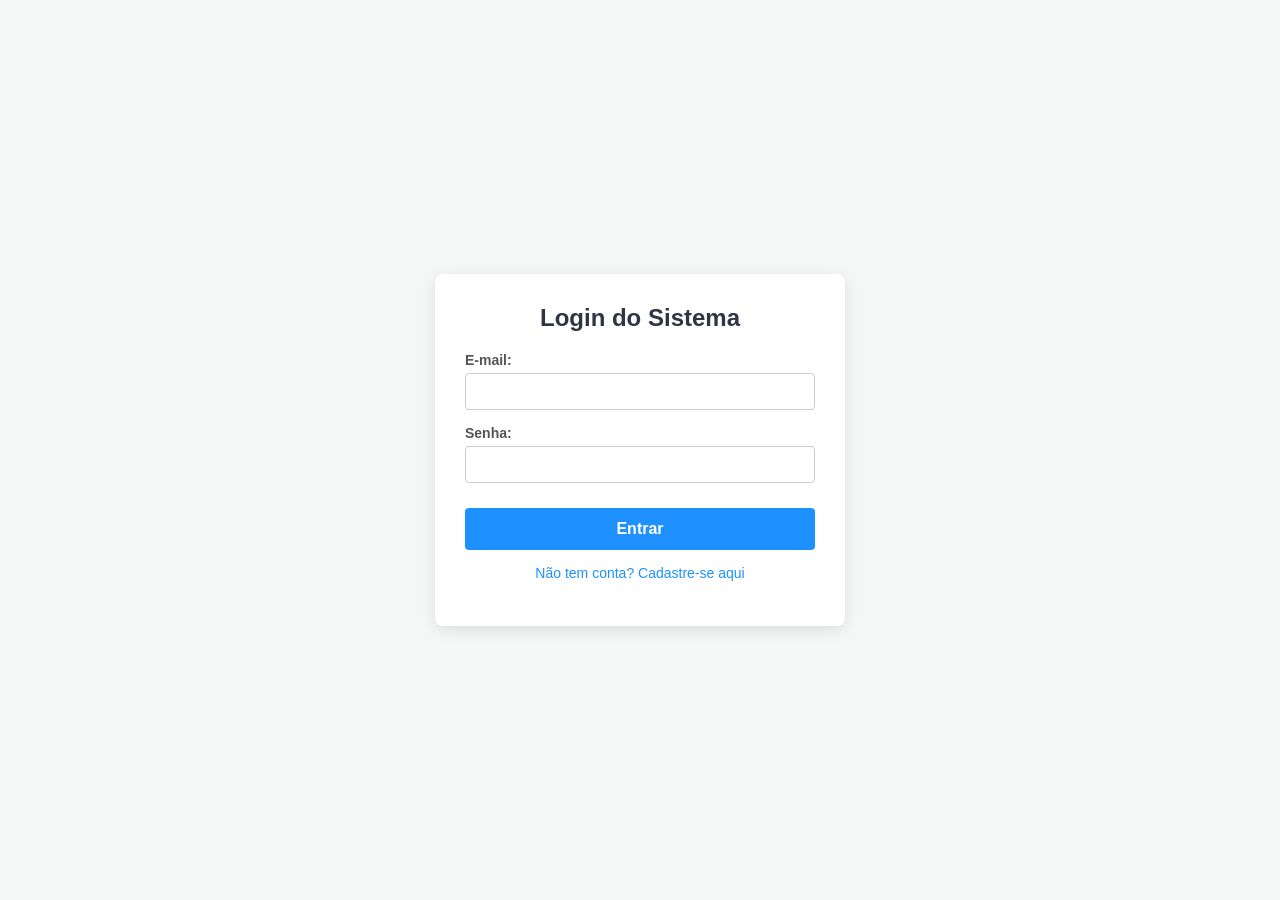
==== frontend/index.html @ 6caadc22 "first commit" ====
<!DOCTYPE html>
<html lang="pt-BR">
<head>
    <meta charset="UTF-8">
    <meta name="viewport" content="width=device-width, initial-scale=1.0">
    <title>Acesso Admin - RSVP</title>
    <style>
        body { 
            font-family: 'Segoe UI', Tahoma, Geneva, Verdana, sans-serif; 
            background-color: #f4f7f6; 
            display: flex; 
            justify-content: center; 
            align-items: center; 
            height: 100vh; 
            margin: 0; 
        }
        .container { 
            background: #fff; 
            padding: 30px; 
            border-radius: 8px; 
            box-shadow: 0 4px 15px rgba(0,0,0,0.1); 
            width: 350px; 
        }
        h2 { text-align: center; color: #2f3542; margin-top: 0; }
        .form-group { margin-bottom: 15px; }
        .form-group label { display: block; margin-bottom: 5px; font-weight: bold; font-size: 14px; color: #555;}
        .form-group input { width: 100%; padding: 10px; border: 1px solid #ccc; border-radius: 4px; box-sizing: border-box; }
        
        button { width: 100%; padding: 12px; border: none; border-radius: 4px; color: #fff; font-weight: bold; cursor: pointer; font-size: 16px; margin-top: 10px; transition: 0.3s;}
        .btn-login { background-color: #1e90ff; }
        .btn-login:hover { background-color: #0b78e3; }
        .btn-cadastro { background-color: #2ed573; }
        .btn-cadastro:hover { background-color: #26b963; }
        
        .toggle-link { display: block; text-align: center; margin-top: 15px; color: #1e90ff; text-decoration: none; font-size: 14px; cursor: pointer; }
        .toggle-link:hover { text-decoration: underline; }
        
        .escondido { display: none; }
        .mensagem { text-align: center; font-size: 14px; margin-top: 15px; font-weight: bold; }
        .sucesso { color: #2ed573; }
        .erro { color: #ff4757; }
    </style>
</head>
<body>

    <div class="container">
        <!-- TELA DE LOGIN -->
        <div id="telaLogin">
            <h2>Login do Sistema</h2>
            <form id="formLogin">
                <div class="form-group">
                    <label>E-mail:</label>
                    <input type="email" id="loginEmail" required>
                </div>
                <div class="form-group">
                    <label>Senha:</label>
                    <input type="password" id="loginSenha" required>
                </div>
                <button type="submit" class="btn-login">Entrar</button>
            </form>
            <a class="toggle-link" onclick="alternarTelas()">Não tem conta? Cadastre-se aqui</a>
            <p id="msgLogin" class="mensagem erro"></p>
        </div>

        <!-- TELA DE CADASTRO -->
        <div id="telaCadastro" class="escondido">
            <h2>Novo Administrador</h2>
            <form id="formCadastro">
                <div class="form-group">
                    <label>Nome:</label>
                    <input type="text" id="cadNome" required>
                </div>
                <div class="form-group">
                    <label>E-mail:</label>
                    <input type="email" id="cadEmail" required>
                </div>
                <div class="form-group">
                    <label>Celular:</label>
                    <input type="text" id="cadCelular" required>
                </div>
                <div class="form-group">
                    <label>Senha:</label>
                    <input type="password" id="cadSenha" required>
                </div>
                <button type="submit" class="btn-cadastro">Criar Conta</button>
            </form>
            <a class="toggle-link" onclick="alternarTelas()">Já tem uma conta? Faça o Login</a>
            <p id="msgCadastro" class="mensagem"></p>
        </div>
    </div>

    <script>
        const API_URL = 'http://127.0.0.1:8000';

        // Alterna entre os formulários ocultando um e mostrando o outro
        function alternarTelas() {
            document.getElementById('telaLogin').classList.toggle('escondido');
            document.getElementById('telaCadastro').classList.toggle('escondido');
            document.getElementById('msgLogin').innerText = '';
            document.getElementById('msgCadastro').innerText = '';
            // Limpa os campos ao trocar de tela
            document.getElementById('formLogin').reset();
            document.getElementById('formCadastro').reset();
        }

        // ---------- LÓGICA DE LOGIN ----------
        document.getElementById('formLogin').addEventListener('submit', async function(evento) {
            evento.preventDefault();
            
            const email = document.getElementById('loginEmail').value;
            const senha = document.getElementById('loginSenha').value;
            const msgBox = document.getElementById('msgLogin');
            
            msgBox.innerText = 'Autenticando...';

            try {
                const resposta = await fetch(`${API_URL}/admin/login`, {
                    method: 'POST',
                    headers: { 'Content-Type': 'application/json' },
                    body: JSON.stringify({ email: email, senha: senha })
                });

                const dados = await resposta.json();

                if (resposta.ok && dados.access_token) {
                    localStorage.setItem('meu_token_rsvp', dados.access_token);
                    window.location.href = 'dashboard.html';
                } else {
                    msgBox.innerText = dados.detail || dados.mensagem || "E-mail ou senha incorretos.";
                }
            } catch (erro) {
                msgBox.innerText = "Erro ao conectar com o servidor. Verifique se a API está rodando.";
            }
        });

        // ---------- LÓGICA DE CADASTRO ----------
        document.getElementById('formCadastro').addEventListener('submit', async function(evento) {
            evento.preventDefault();
            
            const nome = document.getElementById('cadNome').value;
            const email = document.getElementById('cadEmail').value;
            const celular = document.getElementById('cadCelular').value;
            const senha = document.getElementById('cadSenha').value;
            
            const msgBox = document.getElementById('msgCadastro');
            msgBox.className = 'mensagem';
            msgBox.style.color = '#333';
            msgBox.innerText = 'Criando conta...';

            try {
                const resposta = await fetch(`${API_URL}/admin/cadastrar`, {
                    method: 'POST',
                    headers: { 'Content-Type': 'application/json' },
                    body: JSON.stringify({ nome: nome, email: email, celular: celular, senha: senha })
                });

                const dados = await resposta.json();

                if (resposta.ok) {
                    msgBox.className = 'mensagem sucesso';
                    msgBox.innerText = "Cadastro realizado com sucesso! Redirecionando para o login...";
                    
                    // Aguarda 2 segundos e joga o usuário para a tela de login
                    setTimeout(() => {
                        alternarTelas();
                        document.getElementById('loginEmail').value = email; // Já preenche o e-mail para facilitar
                    }, 60000);
                } else {
                    msgBox.className = 'mensagem erro';
                    msgBox.innerText = dados.detail || dados.mensagem || "Erro ao cadastrar.";
                }
            } catch (erro) {
                msgBox.className = 'mensagem erro';
                msgBox.innerText = "Erro ao conectar com o servidor.";
            }
        });
    </script>
</body>
</html>
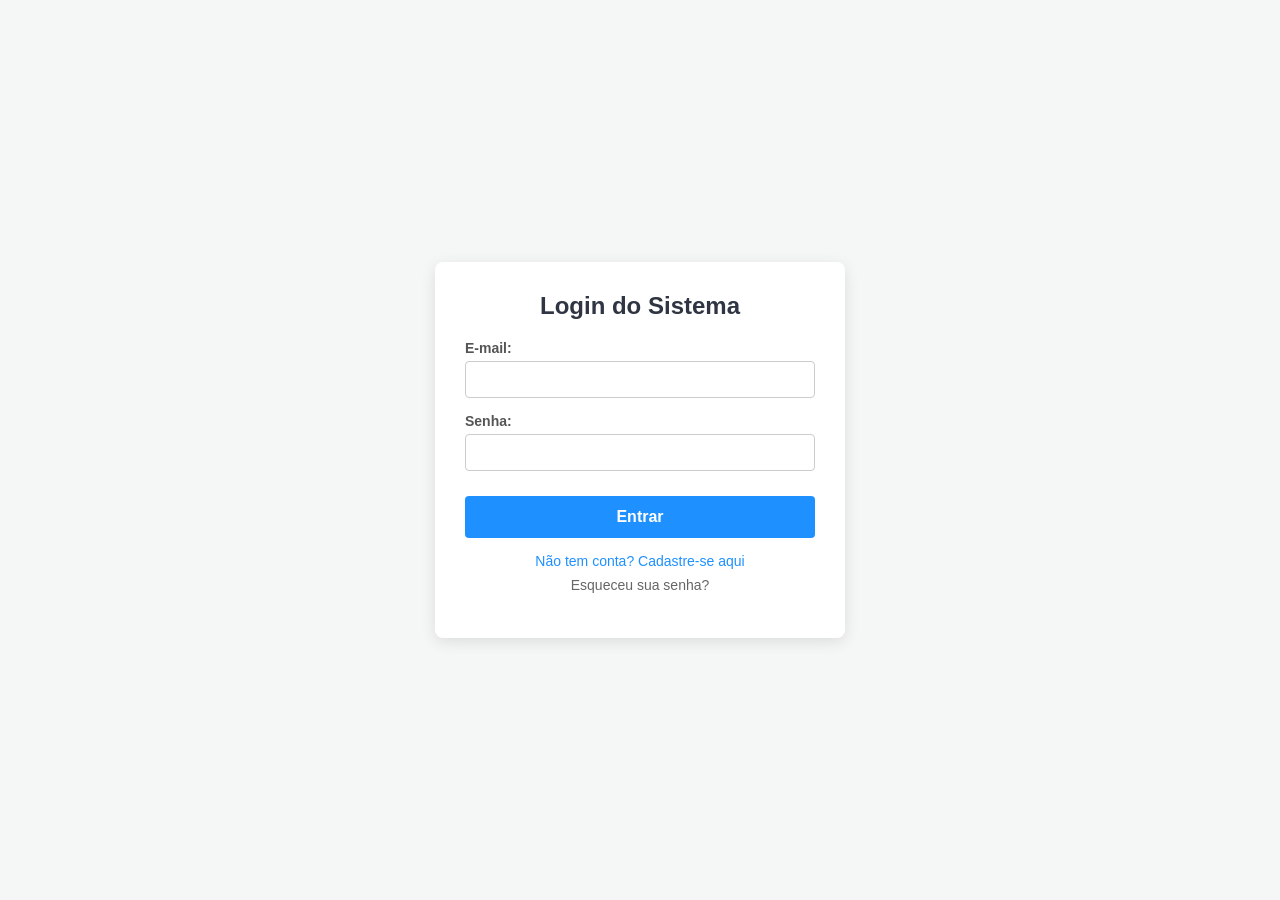
==== commit 5fcb6e11: "Adicionando função de recuperação de senha e corrigindo funções" ====
--- a/frontend/index.html
+++ b/frontend/index.html
@@ -31,11 +31,13 @@
         .btn-login:hover { background-color: #0b78e3; }
         .btn-cadastro { background-color: #2ed573; }
         .btn-cadastro:hover { background-color: #26b963; }
-        
+        .btn-recuperar { background-color: #f39c12; }
+        .btn-recuperar:hover { background-color: #d35400; }
+
         .toggle-link { display: block; text-align: center; margin-top: 15px; color: #1e90ff; text-decoration: none; font-size: 14px; cursor: pointer; }
         .toggle-link:hover { text-decoration: underline; }
         
-        .escondido { display: none; }
+        .escondido { display: none !important;}
         .mensagem { text-align: center; font-size: 14px; margin-top: 15px; font-weight: bold; }
         .sucesso { color: #2ed573; }
         .erro { color: #ff4757; }
@@ -58,7 +60,8 @@
                 </div>
                 <button type="submit" class="btn-login">Entrar</button>
             </form>
-            <a class="toggle-link" onclick="alternarTelas()">Não tem conta? Cadastre-se aqui</a>
+            <a class="toggle-link" onclick="alternarTelas('telaCadastro')">Não tem conta? Cadastre-se aqui</a>
+            <a class="toggle-link" onclick="alternarTelas('telaRecuperacao')" style="color: #666; margin-top: 8px;">Esqueceu sua senha?</a>
             <p id="msgLogin" class="mensagem erro"></p>
         </div>
 
@@ -84,23 +87,71 @@
                 </div>
                 <button type="submit" class="btn-cadastro">Criar Conta</button>
             </form>
-            <a class="toggle-link" onclick="alternarTelas()">Já tem uma conta? Faça o Login</a>
-            <p id="msgCadastro" class="mensagem"></p>
+            <a class="toggle-link" onclick="alternarTelas('telaLogin')">Já tem uma conta? Faça o Login</a>            <p id="msgCadastro" class="mensagem"></p>
         </div>
+        
+        <!-- TELA DE RECUPERAÇÃO DE SENHA -->
+        <div id="telaRecuperacao" class="escondido">
+            <h2>Recuperar Senha</h2>
+            
+            <!-- Etapa 1: Validar E-mail e Celular -->
+            <form id="formVerificaRecrutamento">
+                <p style="font-size: 13px; color: #666; text-align: center;">Informe seus dados cadastrados para autenticar sua identidade:</p>
+                <div class="form-group">
+                    <label>E-mail cadastrado:</label>
+                    <input type="email" id="recEmail" required>
+                </div>
+                <div class="form-group">
+                    <label>Celular cadastrado:</label>
+                    <input type="text" id="recCelular" required>
+                </div>
+                <button type="submit" class="btn-recuperar">Verificar Identidade</button>
+            </form>
+            
+            <!-- Etapa 2: Nova Senha (Oculto até verificar) -->
+            <form id="formNovaSenha" class="escondido" style="margin-top: 15px;">
+                <div class="form-group">
+                    <label>Nova Senha:</label>
+                    <input type="password" id="recNovaSenha" required>
+                </div>
+                <button type="submit" class="btn-cadastro">Salvar Nova Senha</button>
+            </form>
+            
+            <a class="toggle-link" onclick="alternarTelas('telaLogin')" style="margin-top: 15px;">Voltar ao Login</a>
+            <p id="msgRecuperacao" class="mensagem"></p>
+        </div>
+    
     </div>
 
     <script>
         const API_URL = 'http://127.0.0.1:8000';
 
-        // Alterna entre os formulários ocultando um e mostrando o outro
-        function alternarTelas() {
-            document.getElementById('telaLogin').classList.toggle('escondido');
-            document.getElementById('telaCadastro').classList.toggle('escondido');
+        // Alterna entre os formulários escondendo todos e mostrando só o desejado
+        function alternarTelas(idTelaDesejada) {
+            // 1. Esconde todas as telas garantido
+            document.getElementById('telaLogin').classList.add('escondido');
+            document.getElementById('telaCadastro').classList.add('escondido');
+            document.getElementById('telaRecuperacao').classList.add('escondido');
+
+            // 2. Mostra apenas a tela que foi chamada no clique
+            if (idTelaDesejada) {
+                document.getElementById(idTelaDesejada).classList.remove('escondido');
+            }
+
+            // 3. Limpa todas as mensagens de erro/sucesso para não confundir o usuário
             document.getElementById('msgLogin').innerText = '';
             document.getElementById('msgCadastro').innerText = '';
-            // Limpa os campos ao trocar de tela
+            document.getElementById('msgRecuperacao').innerText = '';
+
+            // 4. Limpa todos os formulários ao trocar de tela
             document.getElementById('formLogin').reset();
             document.getElementById('formCadastro').reset();
+            document.getElementById('formVerificaRecrutamento').reset();
+            document.getElementById('formNovaSenha').reset();
+            
+            // Esconde a etapa de nova senha e volta para a verificação caso ele saia e volte
+            document.getElementById('formNovaSenha').classList.add('escondido');
+            document.getElementById('formVerificaRecrutamento').classList.remove('escondido');
         }
 
         // ---------- LÓGICA DE LOGIN ----------
@@ -174,6 +225,74 @@
                 msgBox.innerText = "Erro ao conectar com o servidor.";
             }
         });
+
+        // ---------- RECUPERAÇÃO - ETAPA 1: VERIFICAR ----------
+        document.getElementById('formVerificaRecrutamento').addEventListener('submit', async function(evento) {
+            evento.preventDefault();
+            const email = document.getElementById('recEmail').value;
+            const celular = document.getElementById('recCelular').value;
+            const msgBox = document.getElementById('msgRecuperacao');
+            
+            msgBox.className = 'mensagem';
+            msgBox.style.color = '#333';
+            msgBox.innerText = 'Verificando dados...';
+
+            try {
+                const resposta = await fetch(`${API_URL}/admin/verificar-recuperacao`, {
+                    method: 'POST',
+                    headers: { 'Content-Type': 'application/json' },
+                    body: JSON.stringify({ email: email, celular: celular })
+                });
+                const dados = await resposta.json();
+
+                if (resposta.ok && dados.status === 'sucesso') {
+                    emailValidadoParaTroca = email;
+                    msgBox.className = 'mensagem sucesso';
+                    msgBox.innerText = "Identidade confirmada! Digite sua nova senha abaixo.";
+                    document.getElementById('formVerificaRecrutamento').classList.add('escondido');
+                    document.getElementById('formNovaSenha').classList.remove('escondido');
+                } else {
+                    msgBox.className = 'mensagem erro';
+                    msgBox.innerText = dados.mensagem || "Dados não encontrados.";
+                }
+            } catch (erro) {
+                msgBox.className = 'mensagem erro';
+                msgBox.innerText = "Erro ao conectar com o servidor.";
+            }
+        });
+
+        // ---------- RECUPERAÇÃO - ETAPA 2: SALVAR NOVA SENHA ----------
+        document.getElementById('formNovaSenha').addEventListener('submit', async function(evento) {
+            evento.preventDefault();
+            const novaSenha = document.getElementById('recNovaSenha').value;
+            const msgBox = document.getElementById('msgRecuperacao');
+            
+            msgBox.className = 'mensagem';
+            msgBox.style.color = '#333';
+            msgBox.innerText = 'Salvando nova senha...';
+
+            try {
+                const resposta = await fetch(`${API_URL}/admin/redefinir-senha`, {
+                    method: 'POST',
+                    headers: { 'Content-Type': 'application/json' },
+                    body: JSON.stringify({ email: emailValidadoParaTroca, nova_senha: novaSenha })
+                });
+                const dados = await resposta.json();
+
+                if (resposta.ok && dados.status === 'sucesso') {
+                    msgBox.className = 'mensagem sucesso';
+                    msgBox.innerHTML = `Senha alterada com sucesso!<br><a onclick="alternarTelas('telaLogin'); document.getElementById('loginEmail').value='${emailValidadoParaTroca}';" style="color: #1e90ff; cursor: pointer; text-decoration: underline;">Ir para o Login</a>`;
+                    document.getElementById('formNovaSenha').classList.add('escondido');
+                } else {
+                    msgBox.className = 'mensagem erro';
+                    msgBox.innerText = dados.mensagem || "Erro ao redefinir.";
+                }
+            } catch (erro) {
+                msgBox.className = 'mensagem erro';
+                msgBox.innerText = "Erro ao conectar com o servidor.";
+            }
+        });
+
     </script>
 </body>
 </html>
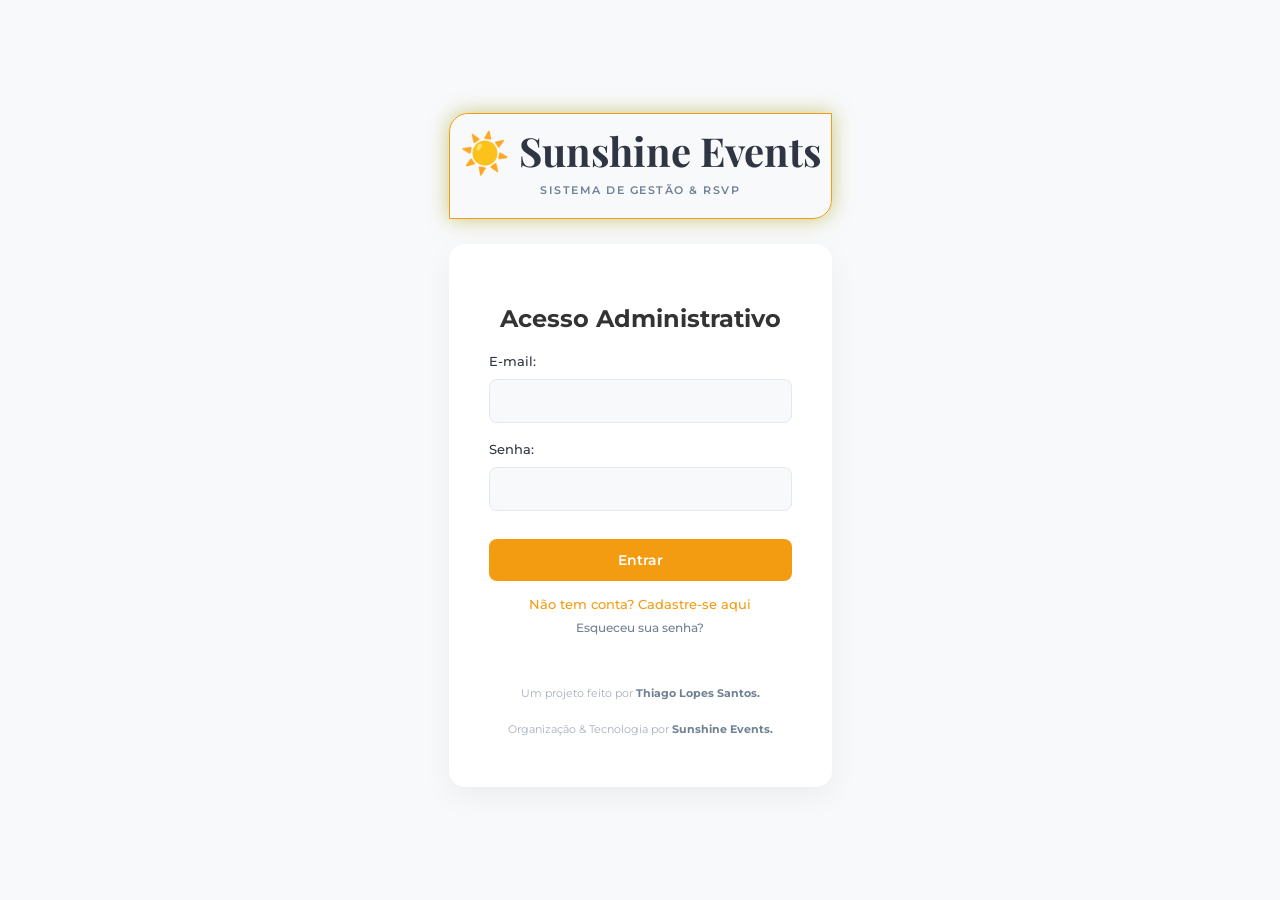
==== commit 352f60d3: "Implementando o design" ====
--- a/frontend/index.html
+++ b/frontend/index.html
@@ -4,295 +4,116 @@
     <meta charset="UTF-8">
     <meta name="viewport" content="width=device-width, initial-scale=1.0">
     <title>Acesso Admin - RSVP</title>
-    <style>
-        body { 
-            font-family: 'Segoe UI', Tahoma, Geneva, Verdana, sans-serif; 
-            background-color: #f4f7f6; 
-            display: flex; 
-            justify-content: center; 
-            align-items: center; 
-            height: 100vh; 
-            margin: 0; 
-        }
-        .container { 
-            background: #fff; 
-            padding: 30px; 
-            border-radius: 8px; 
-            box-shadow: 0 4px 15px rgba(0,0,0,0.1); 
-            width: 350px; 
-        }
-        h2 { text-align: center; color: #2f3542; margin-top: 0; }
-        .form-group { margin-bottom: 15px; }
-        .form-group label { display: block; margin-bottom: 5px; font-weight: bold; font-size: 14px; color: #555;}
-        .form-group input { width: 100%; padding: 10px; border: 1px solid #ccc; border-radius: 4px; box-sizing: border-box; }
-        
-        button { width: 100%; padding: 12px; border: none; border-radius: 4px; color: #fff; font-weight: bold; cursor: pointer; font-size: 16px; margin-top: 10px; transition: 0.3s;}
-        .btn-login { background-color: #1e90ff; }
-        .btn-login:hover { background-color: #0b78e3; }
-        .btn-cadastro { background-color: #2ed573; }
-        .btn-cadastro:hover { background-color: #26b963; }
-        .btn-recuperar { background-color: #f39c12; }
-        .btn-recuperar:hover { background-color: #d35400; }
-
-        .toggle-link { display: block; text-align: center; margin-top: 15px; color: #1e90ff; text-decoration: none; font-size: 14px; cursor: pointer; }
-        .toggle-link:hover { text-decoration: underline; }
-        
-        .escondido { display: none !important;}
-        .mensagem { text-align: center; font-size: 14px; margin-top: 15px; font-weight: bold; }
-        .sucesso { color: #2ed573; }
-        .erro { color: #ff4757; }
-    </style>
+    <link rel="stylesheet" href="index.css">
 </head>
 <body>
-
-    <div class="container">
-        <!-- TELA DE LOGIN -->
-        <div id="telaLogin">
-            <h2>Login do Sistema</h2>
-            <form id="formLogin">
-                <div class="form-group">
-                    <label>E-mail:</label>
-                    <input type="email" id="loginEmail" required>
-                </div>
-                <div class="form-group">
-                    <label>Senha:</label>
-                    <input type="password" id="loginSenha" required>
-                </div>
-                <button type="submit" class="btn-login">Entrar</button>
-            </form>
-            <a class="toggle-link" onclick="alternarTelas('telaCadastro')">Não tem conta? Cadastre-se aqui</a>
-            <a class="toggle-link" onclick="alternarTelas('telaRecuperacao')" style="color: #666; margin-top: 8px;">Esqueceu sua senha?</a>
-            <p id="msgLogin" class="mensagem erro"></p>
-        </div>
-
-        <!-- TELA DE CADASTRO -->
-        <div id="telaCadastro" class="escondido">
-            <h2>Novo Administrador</h2>
-            <form id="formCadastro">
-                <div class="form-group">
-                    <label>Nome:</label>
-                    <input type="text" id="cadNome" required>
-                </div>
-                <div class="form-group">
-                    <label>E-mail:</label>
-                    <input type="email" id="cadEmail" required>
-                </div>
-                <div class="form-group">
-                    <label>Celular:</label>
-                    <input type="text" id="cadCelular" required>
-                </div>
-                <div class="form-group">
-                    <label>Senha:</label>
-                    <input type="password" id="cadSenha" required>
-                </div>
-                <button type="submit" class="btn-cadastro">Criar Conta</button>
-            </form>
-            <a class="toggle-link" onclick="alternarTelas('telaLogin')">Já tem uma conta? Faça o Login</a>            <p id="msgCadastro" class="mensagem"></p>
+    <div class="fundo">
+        <!-- LOGOMARCA -->
+        <div class="brand-header">
+            <h1>☀️ Sunshine Events</h2>
+            <p>Sistema de Gestão & RSVP</p>
         </div>
         
-        <!-- TELA DE RECUPERAÇÃO DE SENHA -->
-        <div id="telaRecuperacao" class="escondido">
-            <h2>Recuperar Senha</h2>
+        <div class="container">
+            <!-- TELA DE LOGIN -->
+            <div id="telaLogin">
+                <h2>Acesso Administrativo</h2>
+                <form id="formLogin">
+                    <div class="form-group">
+                        <label>E-mail:</label>
+                        <input type="email" id="loginEmail" required>
+                    </div>
+                    <div class="form-group">
+                        <label>Senha:</label>
+                        <input type="password" id="loginSenha" required>
+                    </div>
+                    <button type="submit" class="btn-login">Entrar</button>
+                </form>
+                <a class="toggle-link" onclick="alternarTelas('telaCadastro')">Não tem conta? Cadastre-se aqui</a>
+                <a class="toggle-link" id="linkRecuperacao" onclick="alternarTelas('telaRecuperacao')">Esqueceu sua senha?</a>
+                <p id="msgLogin" class="mensagem erro"></p>
+            </div>
+    
+            <!-- TELA DE CADASTRO -->
+            <div id="telaCadastro" class="escondido">
+                <h2>Novo Administrador</h2>
+                <form id="formCadastro">
+                    <div class="form-group">
+                        <label>Nome:</label>
+                        <input type="text" id="cadNome" required>
+                    </div>
+                    <div class="form-group">
+                        <label>E-mail:</label>
+                        <input type="email" id="cadEmail" required>
+                    </div>
+                    <div class="form-group">
+                        <label>Celular:</label>
+                        <input type="text" id="cadCelular" required>
+                    </div>
+                    <div class="form-group">
+                        <label>Nome do Evento (Ex: noiva & noivo):</label>
+                        <input type="text" id="cadNomeEvento" required>
+                    </div>
+                    <div class="form-group">
+                        <label>Data do Evento:</label>
+                        <input type="date" id="cadDataEvento" required>
+                    </div>
+                    <div class="form-group">
+                        <label>Senha (Mínimo de 6 caracteres):</label>
+                        <input type="password" id="cadSenha" minlength="6" required>
+                    </div>
+                    <div class="form-group">
+                        <label>Confirmar Senha:</label>
+                        <input type="password" id="cadConfirmaSenha" minlength="6" required>                
+                    </div>
+                    <button type="submit" class="btn-cadastro">Criar Conta</button>
+                </form>
+                <a class="toggle-link" onclick="alternarTelas('telaLogin')">Já tem uma conta? Faça o Login</a>            
+                <p id="msgCadastro" class="mensagem"></p>
+            </div>
             
-            <!-- Etapa 1: Validar E-mail e Celular -->
-            <form id="formVerificaRecrutamento">
-                <p style="font-size: 13px; color: #666; text-align: center;">Informe seus dados cadastrados para autenticar sua identidade:</p>
-                <div class="form-group">
-                    <label>E-mail cadastrado:</label>
-                    <input type="email" id="recEmail" required>
-                </div>
-                <div class="form-group">
-                    <label>Celular cadastrado:</label>
-                    <input type="text" id="recCelular" required>
-                </div>
-                <button type="submit" class="btn-recuperar">Verificar Identidade</button>
-            </form>
-            
-            <!-- Etapa 2: Nova Senha (Oculto até verificar) -->
-            <form id="formNovaSenha" class="escondido" style="margin-top: 15px;">
-                <div class="form-group">
-                    <label>Nova Senha:</label>
-                    <input type="password" id="recNovaSenha" required>
-                </div>
-                <button type="submit" class="btn-cadastro">Salvar Nova Senha</button>
-            </form>
-            
-            <a class="toggle-link" onclick="alternarTelas('telaLogin')" style="margin-top: 15px;">Voltar ao Login</a>
-            <p id="msgRecuperacao" class="mensagem"></p>
+            <!-- TELA DE RECUPERAÇÃO DE SENHA -->
+            <div id="telaRecuperacao" class="escondido">
+                <h2>Recuperar Senha</h2>
+                
+                <!-- Etapa 1: Validar E-mail e Celular -->
+                <form id="formVerificaRecrutamento">
+                    <span>Informe seus dados cadastrados para autenticar sua identidade:</span>
+                    <div class="form-group">
+                        <label>E-mail cadastrado:</label>
+                        <input type="email" id="recEmail" required>
+                    </div>
+                    <div class="form-group">
+                        <label>Celular cadastrado:</label>
+                        <input type="text" id="recCelular" required>
+                    </div>
+                    <button type="submit" class="btn-recuperar">Verificar Identidade</button>
+                </form>
+                
+                <!-- Etapa 2: Nova Senha (Oculto até verificar) -->
+                <form id="formNovaSenha" class="escondido">
+                    <div class="form-group">
+                        <label>Nova Senha (Mínimo de 6 caracteres):</label>
+                        <input type="password" id="recNovaSenha" minlength="6" required>
+                    </div>
+                    <div class="form-group">
+                        <label>Confirmar Nova Senha:</label>
+                        <input type="password" id="recConfirmaNovaSenha" minlength="6" required>
+                    </div>
+                    <button type="submit" class="btn-cadastro">Salvar Nova Senha</button>
+                </form>
+                
+                <a class="toggle-link" onclick="alternarTelas('telaLogin')" style="margin-top: 15px;">Voltar ao Login</a>
+                <p id="msgRecuperacao" class="mensagem"></p>
+            </div>
+        
+            <footer>
+                <p>Um projeto feito por <strong style="color:#718093">Thiago Lopes Santos.</strong></p>
+                <p> Organização & Tecnologia por <strong style="color: #718093;">Sunshine Events.</strong></p>
+            </footer>
         </div>
-    
     </div>
 
-    <script>
-        const API_URL = 'http://127.0.0.1:8000';
-
-        // Alterna entre os formulários escondendo todos e mostrando só o desejado
-        function alternarTelas(idTelaDesejada) {
-            // 1. Esconde todas as telas garantido
-            document.getElementById('telaLogin').classList.add('escondido');
-            document.getElementById('telaCadastro').classList.add('escondido');
-            document.getElementById('telaRecuperacao').classList.add('escondido');
-
-            // 2. Mostra apenas a tela que foi chamada no clique
-            if (idTelaDesejada) {
-                document.getElementById(idTelaDesejada).classList.remove('escondido');
-            }
-
-            // 3. Limpa todas as mensagens de erro/sucesso para não confundir o usuário
-            document.getElementById('msgLogin').innerText = '';
-            document.getElementById('msgCadastro').innerText = '';
-            document.getElementById('msgRecuperacao').innerText = '';
-
-            // 4. Limpa todos os formulários ao trocar de tela
-            document.getElementById('formLogin').reset();
-            document.getElementById('formCadastro').reset();
-            document.getElementById('formVerificaRecrutamento').reset();
-            document.getElementById('formNovaSenha').reset();
-            
-            // Esconde a etapa de nova senha e volta para a verificação caso ele saia e volte
-            document.getElementById('formNovaSenha').classList.add('escondido');
-            document.getElementById('formVerificaRecrutamento').classList.remove('escondido');
-        }
-
-        // ---------- LÓGICA DE LOGIN ----------
-        document.getElementById('formLogin').addEventListener('submit', async function(evento) {
-            evento.preventDefault();
-            
-            const email = document.getElementById('loginEmail').value;
-            const senha = document.getElementById('loginSenha').value;
-            const msgBox = document.getElementById('msgLogin');
-            
-            msgBox.innerText = 'Autenticando...';
-
-            try {
-                const resposta = await fetch(`${API_URL}/admin/login`, {
-                    method: 'POST',
-                    headers: { 'Content-Type': 'application/json' },
-                    body: JSON.stringify({ email: email, senha: senha })
-                });
-
-                const dados = await resposta.json();
-
-                if (resposta.ok && dados.access_token) {
-                    localStorage.setItem('meu_token_rsvp', dados.access_token);
-                    window.location.href = 'dashboard.html';
-                } else {
-                    msgBox.innerText = dados.detail || dados.mensagem || "E-mail ou senha incorretos.";
-                }
-            } catch (erro) {
-                msgBox.innerText = "Erro ao conectar com o servidor. Verifique se a API está rodando.";
-            }
-        });
-
-        // ---------- LÓGICA DE CADASTRO ----------
-        document.getElementById('formCadastro').addEventListener('submit', async function(evento) {
-            evento.preventDefault();
-            
-            const nome = document.getElementById('cadNome').value;
-            const email = document.getElementById('cadEmail').value;
-            const celular = document.getElementById('cadCelular').value;
-            const senha = document.getElementById('cadSenha').value;
-            
-            const msgBox = document.getElementById('msgCadastro');
-            msgBox.className = 'mensagem';
-            msgBox.style.color = '#333';
-            msgBox.innerText = 'Criando conta...';
-
-            try {
-                const resposta = await fetch(`${API_URL}/admin/cadastrar`, {
-                    method: 'POST',
-                    headers: { 'Content-Type': 'application/json' },
-                    body: JSON.stringify({ nome: nome, email: email, celular: celular, senha: senha })
-                });
-
-                const dados = await resposta.json();
-
-                if (resposta.ok) {
-                    msgBox.className = 'mensagem sucesso';
-                    msgBox.innerText = "Cadastro realizado com sucesso! Redirecionando para o login...";
-                    
-                    // Aguarda 2 segundos e joga o usuário para a tela de login
-                    setTimeout(() => {
-                        alternarTelas();
-                        document.getElementById('loginEmail').value = email; // Já preenche o e-mail para facilitar
-                    }, 60000);
-                } else {
-                    msgBox.className = 'mensagem erro';
-                    msgBox.innerText = dados.detail || dados.mensagem || "Erro ao cadastrar.";
-                }
-            } catch (erro) {
-                msgBox.className = 'mensagem erro';
-                msgBox.innerText = "Erro ao conectar com o servidor.";
-            }
-        });
-
-        // ---------- RECUPERAÇÃO - ETAPA 1: VERIFICAR ----------
-        document.getElementById('formVerificaRecrutamento').addEventListener('submit', async function(evento) {
-            evento.preventDefault();
-            const email = document.getElementById('recEmail').value;
-            const celular = document.getElementById('recCelular').value;
-            const msgBox = document.getElementById('msgRecuperacao');
-            
-            msgBox.className = 'mensagem';
-            msgBox.style.color = '#333';
-            msgBox.innerText = 'Verificando dados...';
-
-            try {
-                const resposta = await fetch(`${API_URL}/admin/verificar-recuperacao`, {
-                    method: 'POST',
-                    headers: { 'Content-Type': 'application/json' },
-                    body: JSON.stringify({ email: email, celular: celular })
-                });
-                const dados = await resposta.json();
-
-                if (resposta.ok && dados.status === 'sucesso') {
-                    emailValidadoParaTroca = email;
-                    msgBox.className = 'mensagem sucesso';
-                    msgBox.innerText = "Identidade confirmada! Digite sua nova senha abaixo.";
-                    document.getElementById('formVerificaRecrutamento').classList.add('escondido');
-                    document.getElementById('formNovaSenha').classList.remove('escondido');
-                } else {
-                    msgBox.className = 'mensagem erro';
-                    msgBox.innerText = dados.mensagem || "Dados não encontrados.";
-                }
-            } catch (erro) {
-                msgBox.className = 'mensagem erro';
-                msgBox.innerText = "Erro ao conectar com o servidor.";
-            }
-        });
-
-        // ---------- RECUPERAÇÃO - ETAPA 2: SALVAR NOVA SENHA ----------
-        document.getElementById('formNovaSenha').addEventListener('submit', async function(evento) {
-            evento.preventDefault();
-            const novaSenha = document.getElementById('recNovaSenha').value;
-            const msgBox = document.getElementById('msgRecuperacao');
-            
-            msgBox.className = 'mensagem';
-            msgBox.style.color = '#333';
-            msgBox.innerText = 'Salvando nova senha...';
-
-            try {
-                const resposta = await fetch(`${API_URL}/admin/redefinir-senha`, {
-                    method: 'POST',
-                    headers: { 'Content-Type': 'application/json' },
-                    body: JSON.stringify({ email: emailValidadoParaTroca, nova_senha: novaSenha })
-                });
-                const dados = await resposta.json();
-
-                if (resposta.ok && dados.status === 'sucesso') {
-                    msgBox.className = 'mensagem sucesso';
-                    msgBox.innerHTML = `Senha alterada com sucesso!<br><a onclick="alternarTelas('telaLogin'); document.getElementById('loginEmail').value='${emailValidadoParaTroca}';" style="color: #1e90ff; cursor: pointer; text-decoration: underline;">Ir para o Login</a>`;
-                    document.getElementById('formNovaSenha').classList.add('escondido');
-                } else {
-                    msgBox.className = 'mensagem erro';
-                    msgBox.innerText = dados.mensagem || "Erro ao redefinir.";
-                }
-            } catch (erro) {
-                msgBox.className = 'mensagem erro';
-                msgBox.innerText = "Erro ao conectar com o servidor.";
-            }
-        });
-
-    </script>
+    <script src="index.js"></script>
 </body>
 </html>
--- a/frontend/index.css
+++ b/frontend/index.css
@@ -0,0 +1,178 @@
+/* =================================================================
+    SUNSHINE EVENTS - INDEX.CSS (Login, Cadastro, Recuperação)
+================================================================= */
+
+@import url('https://fonts.googleapis.com/css2?family=Montserrat:wght@300;400;500;600&family=Playfair+Display:wght@500;600;700&display=swap');
+
+:root {
+    --primary-color: #2f3542;
+    --accent-color: #f39c12; /* Tom Dourado/Solar da marca */
+    --link-color: #1e90ff;
+    --success-color: #2ed573;
+    --danger-color: #ff4757;
+    --bg-color: #f8f9fa;
+    --card-bg: #ffffff;
+    --text-main: #333333;
+    --text-muted: #718093;
+    --border-color: #e2e8f0;
+}
+
+body {
+    font-family: 'Montserrat', sans-serif;
+    background-color: var(--bg-color);
+    color: var(--text-main);
+    margin: 0;
+    padding: 0;
+    display: flex;
+    justify-content: center;
+    align-items: center;
+    min-height: 100vh;
+}
+
+.container {
+    background: var(--card-bg);
+    padding: 40px;
+    border-radius: 16px;
+    box-shadow: 0 10px 30px rgba(0, 0, 0, 0.05);
+    width: 100%;
+    max-width: 420px;
+    box-sizing: border-box;
+    text-align: center;
+}
+
+/* Cabeçalho da Marca */
+.brand-header {
+    text-align: center;
+    margin-bottom: 25px;
+    border: 1px solid var(--accent-color);
+    padding: 10px;
+    border-radius: 19px 0;
+    box-shadow: 0 0 20px 0px rgba(154, 154, 0, 0.5);
+
+    
+    h1 {
+        font-family: 'Playfair Display', serif;
+        margin: 0;
+        color: var(--primary-color);
+        font-size: 40px;
+    }
+
+    p {
+        font-size: 11px;
+        color: var(--text-muted);
+        text-transform: uppercase;
+        letter-spacing: 1.5px;
+        margin-top: 6px;
+        font-weight: 600;
+    }
+}
+
+/* Formulários e Inputs */
+form span {
+    font-size: 13px; 
+    color: var(--text-muted); 
+    text-align: center;
+}
+
+.form-group {
+    margin-bottom: 18px;
+    text-align: left;
+}
+
+.form-group label {
+    display: block;
+    margin: 10px 0px;
+    font-weight: 500;
+    font-size: 13px;
+    color: var(--primary-color);
+}
+
+.form-group input {
+    width: 100%;
+    padding: 12px 14px;
+    border: 1px solid var(--border-color);
+    border-radius: 8px;
+    font-family: 'Montserrat', sans-serif;
+    font-size: 14px;
+    box-sizing: border-box;
+    background-color: var(--bg-color);
+    transition: all 0.2s ease;
+}
+
+.form-group input:focus {
+    outline: none;
+    border-color: var(--accent-color);
+    background-color: var(--bg-color);
+    box-shadow: 0 0 0 3px rgba(30, 144, 255, 0.1);
+}
+
+/* Botões */
+button {
+    cursor: pointer;
+    font-family: 'Montserrat', sans-serif;
+    font-weight: 600;
+    font-size: 14px;
+    border: none;
+    border-radius: 8px;
+    padding: 12px 20px;
+    width: 100%;
+    transition: all 0.2s ease;
+}
+
+.btn-cadastro, .btn-recuperar, .btn-salvar, .btn-login {
+    background-color: var(--accent-color);
+    color: white;
+    margin-top: 10px;
+}
+
+.btn-cadastro:hover, .btn-recuperar:hover, .btn-salvar:hover, .btn-login:hover {
+    background-color: #1e272e;
+    transform: translateY(-1px);
+    box-shadow: 0 4px 12px rgba(0, 0, 0, 0.1);
+}
+
+/* Links de Alternância */
+.toggle-link {
+    display: block;
+    text-align: center;
+    color: var(--accent-color);
+    text-decoration: none;
+    font-size: 13px;
+    font-weight: 500;
+    margin-top: 15px;
+    cursor: pointer;
+}
+
+#linkRecuperacao {
+    color: var(--text-muted);
+    font-size: 12px;
+    margin-top: 8px;
+}
+
+
+.toggle-link:hover {
+    text-decoration: underline;
+}
+
+/* Mensagens de Feedback */
+.mensagem {
+    margin-top: 15px;
+    font-size: 13px;
+    text-align: center;
+    font-weight: 500;
+}
+
+.mensagem.sucesso { color: var(--success-color); }
+.mensagem.erro { color: var(--danger-color); }
+
+/* Utilitário */
+.escondido { display: none !important; }
+
+footer {
+    text-align: center; 
+    margin-top: 40px; 
+    color: #a4b0be; 
+    font-size: 11px; 
+    display:flex; 
+    flex-direction: column;
+}
